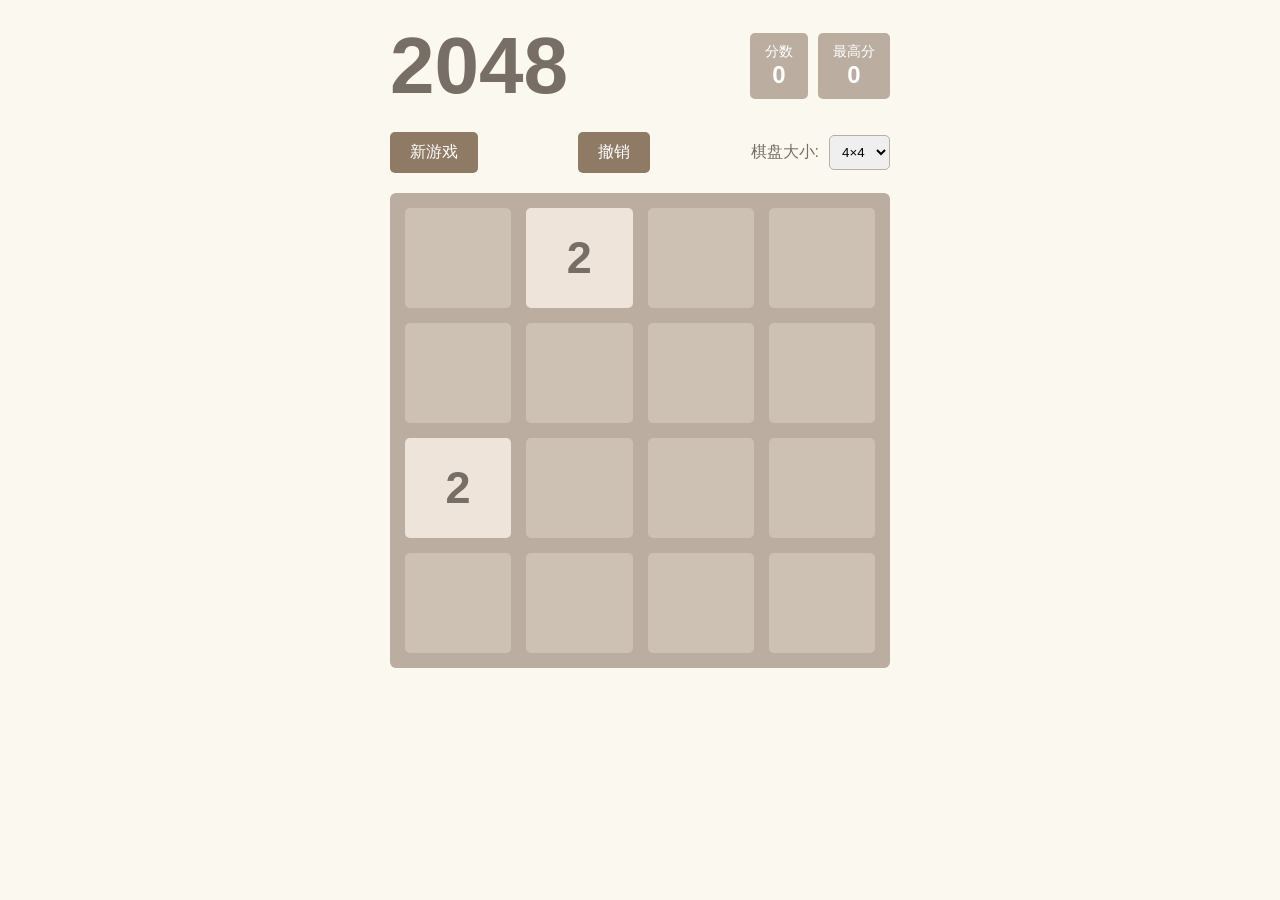
==== 2048/index.html @ 9b3c9ad1 "2048" ====
<!DOCTYPE html>
<html lang="zh-CN">
<head>
    <meta charset="UTF-8">
    <meta name="viewport" content="width=device-width, initial-scale=1.0">
    <title>2048游戏</title>
    <link rel="stylesheet" href="style.css">
</head>
<body>
    <div class="game-container">
        <header>
            <h1>2048</h1>
            <div class="scores">
                <div class="score-box">
                    <div class="score-title">分数</div>
                    <div id="score" class="score-value">0</div>
                </div>
                <div class="score-box">
                    <div class="score-title">最高分</div>
                    <div id="best-score" class="score-value">0</div>
                </div>
            </div>
        </header>

        <div class="controls">
            <button id="new-game">新游戏</button>
            <button id="undo">撤销</button>
            <div class="size-control">
                <label for="grid-size">棋盘大小:</label>
                <select id="grid-size">
                    <option value="4">4×4</option>
                    <option value="5">5×5</option>
                    <option value="6">6×6</option>
                </select>
            </div>
        </div>

        <div id="game-board" class="game-board"></div>
    </div>

    <script src="game.js"></script>
</body>
</html>
---- 2048/style.css ----
/* 基础样式 */
body {
    font-family: Arial, sans-serif;
    background-color: #faf8ef;
    color: #776e65;
    margin: 0;
    padding: 20px;
}

.game-container {
    max-width: 500px;
    margin: 0 auto;
}

/* 标题和分数区域 */
header {
    display: flex;
    justify-content: space-between;
    align-items: center;
    margin-bottom: 20px;
}

h1 {
    font-size: 80px;
    margin: 0;
}

.scores {
    display: flex;
    gap: 10px;
}

.score-box {
    background-color: #bbada0;
    color: white;
    padding: 10px 15px;
    border-radius: 5px;
    text-align: center;
}

.score-title {
    font-size: 14px;
    text-transform: uppercase;
}

.score-value {
    font-size: 24px;
    font-weight: bold;
}

/* 控制按钮 */
.controls {
    display: flex;
    justify-content: space-between;
    margin-bottom: 20px;
}

button {
    background-color: #8f7a66;
    color: white;
    border: none;
    border-radius: 5px;
    padding: 10px 20px;
    font-size: 16px;
    cursor: pointer;
    transition: background-color 0.3s;
}

button:hover {
    background-color: #9f8b77;
}

.size-control {
    display: flex;
    align-items: center;
    gap: 10px;
}

select {
    padding: 8px;
    border-radius: 5px;
    border: 1px solid #bbada0;
}

/* 游戏板 */
.game-board {
    background-color: #bbada0;
    border-radius: 6px;
    padding: 15px;
    position: relative;
    display: grid;
    grid-template-columns: repeat(4, 1fr);
    gap: 15px;
}

/* 方块样式 */
.tile {
    background-color: #cdc1b4;
    border-radius: 5px;
    height: 100px;
    display: flex;
    justify-content: center;
    align-items: center;
    font-size: 45px;
    font-weight: bold;
    transition: all 0.2s;
}

/* 不同数字的方块颜色 */
.tile-2 { background-color: #eee4da; }
.tile-4 { background-color: #ede0c8; }
.tile-8 { background-color: #f2b179; color: white; }
.tile-16 { background-color: #f59563; color: white; }
.tile-32 { background-color: #f67c5f; color: white; }
.tile-64 { background-color: #f65e3b; color: white; }
.tile-128 { background-color: #edcf72; color: white; font-size: 40px; }
.tile-256 { background-color: #edcc61; color: white; font-size: 40px; }
.tile-512 { background-color: #edc850; color: white; font-size: 40px; }
.tile-1024 { background-color: #edc53f; color: white; font-size: 30px; }
.tile-2048 { background-color: #edc22e; color: white; font-size: 30px; }

/* 响应式设计 */
@media (max-width: 520px) {
    h1 {
        font-size: 50px;
    }
    
    .game-board {
        gap: 10px;
        padding: 10px;
    }
    
    .tile {
        height: 70px;
        font-size: 35px;
    }
    
    .tile-128, .tile-256, .tile-512 {
        font-size: 30px;
    }
    
    .tile-1024, .tile-2048 {
        font-size: 25px;
    }
}
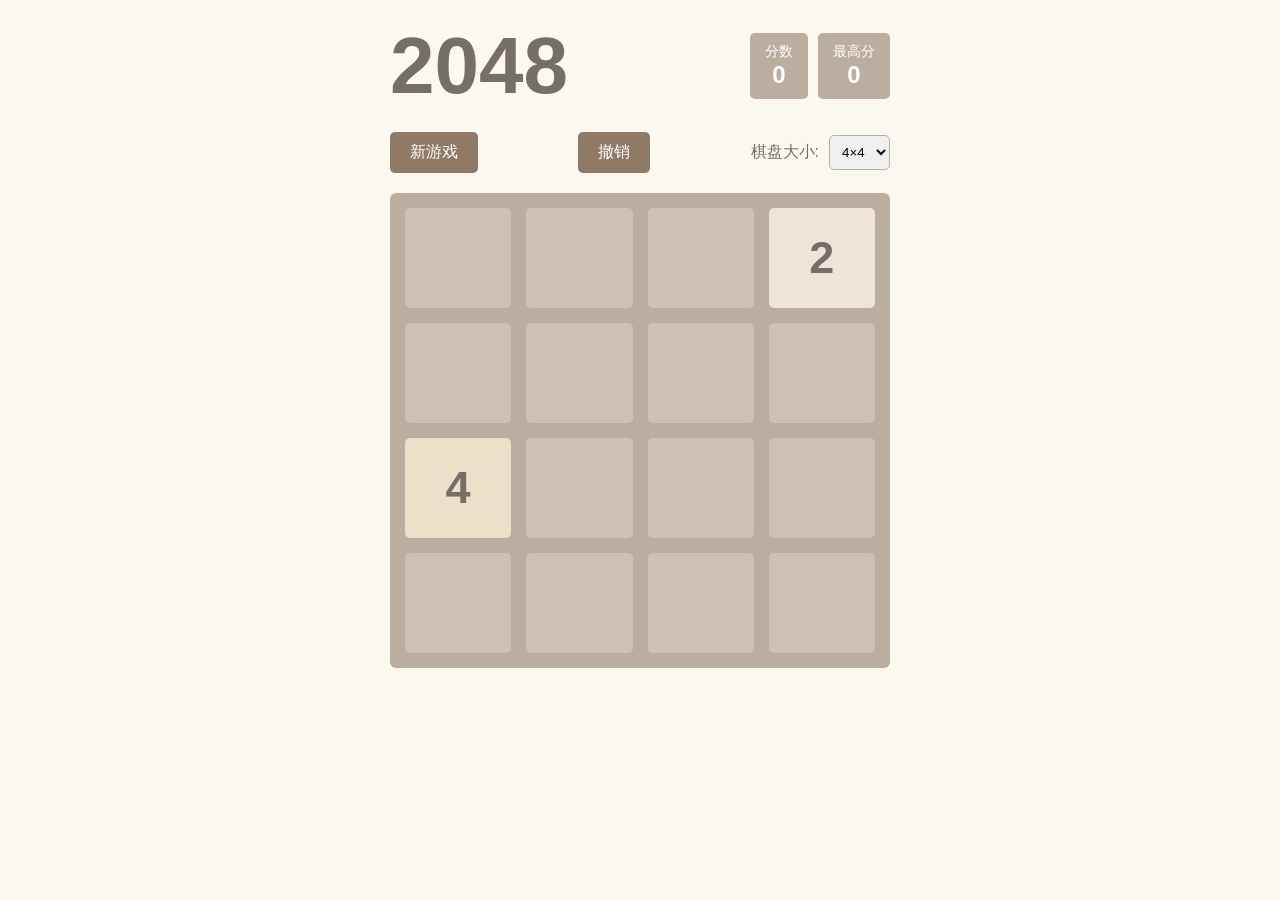
==== commit 5343285e: "开发完毕" ====
--- a/2048/index.html
+++ b/2048/index.html
@@ -1,11 +1,20 @@
 <!DOCTYPE html>
 <html lang="zh-CN">
+
 <head>
     <meta charset="UTF-8">
     <meta name="viewport" content="width=device-width, initial-scale=1.0">
     <title>2048游戏</title>
     <link rel="stylesheet" href="style.css">
+    <style>
+        /* 阻止游戏区域默认滑动 */
+        #game-board {
+            touch-action: none;
+            -ms-touch-action: none;
+        }
+    </style>
 </head>
+
 <body>
     <div class="game-container">
         <header>
@@ -40,4 +49,5 @@
 
     <script src="game.js"></script>
 </body>
+
 </html>
